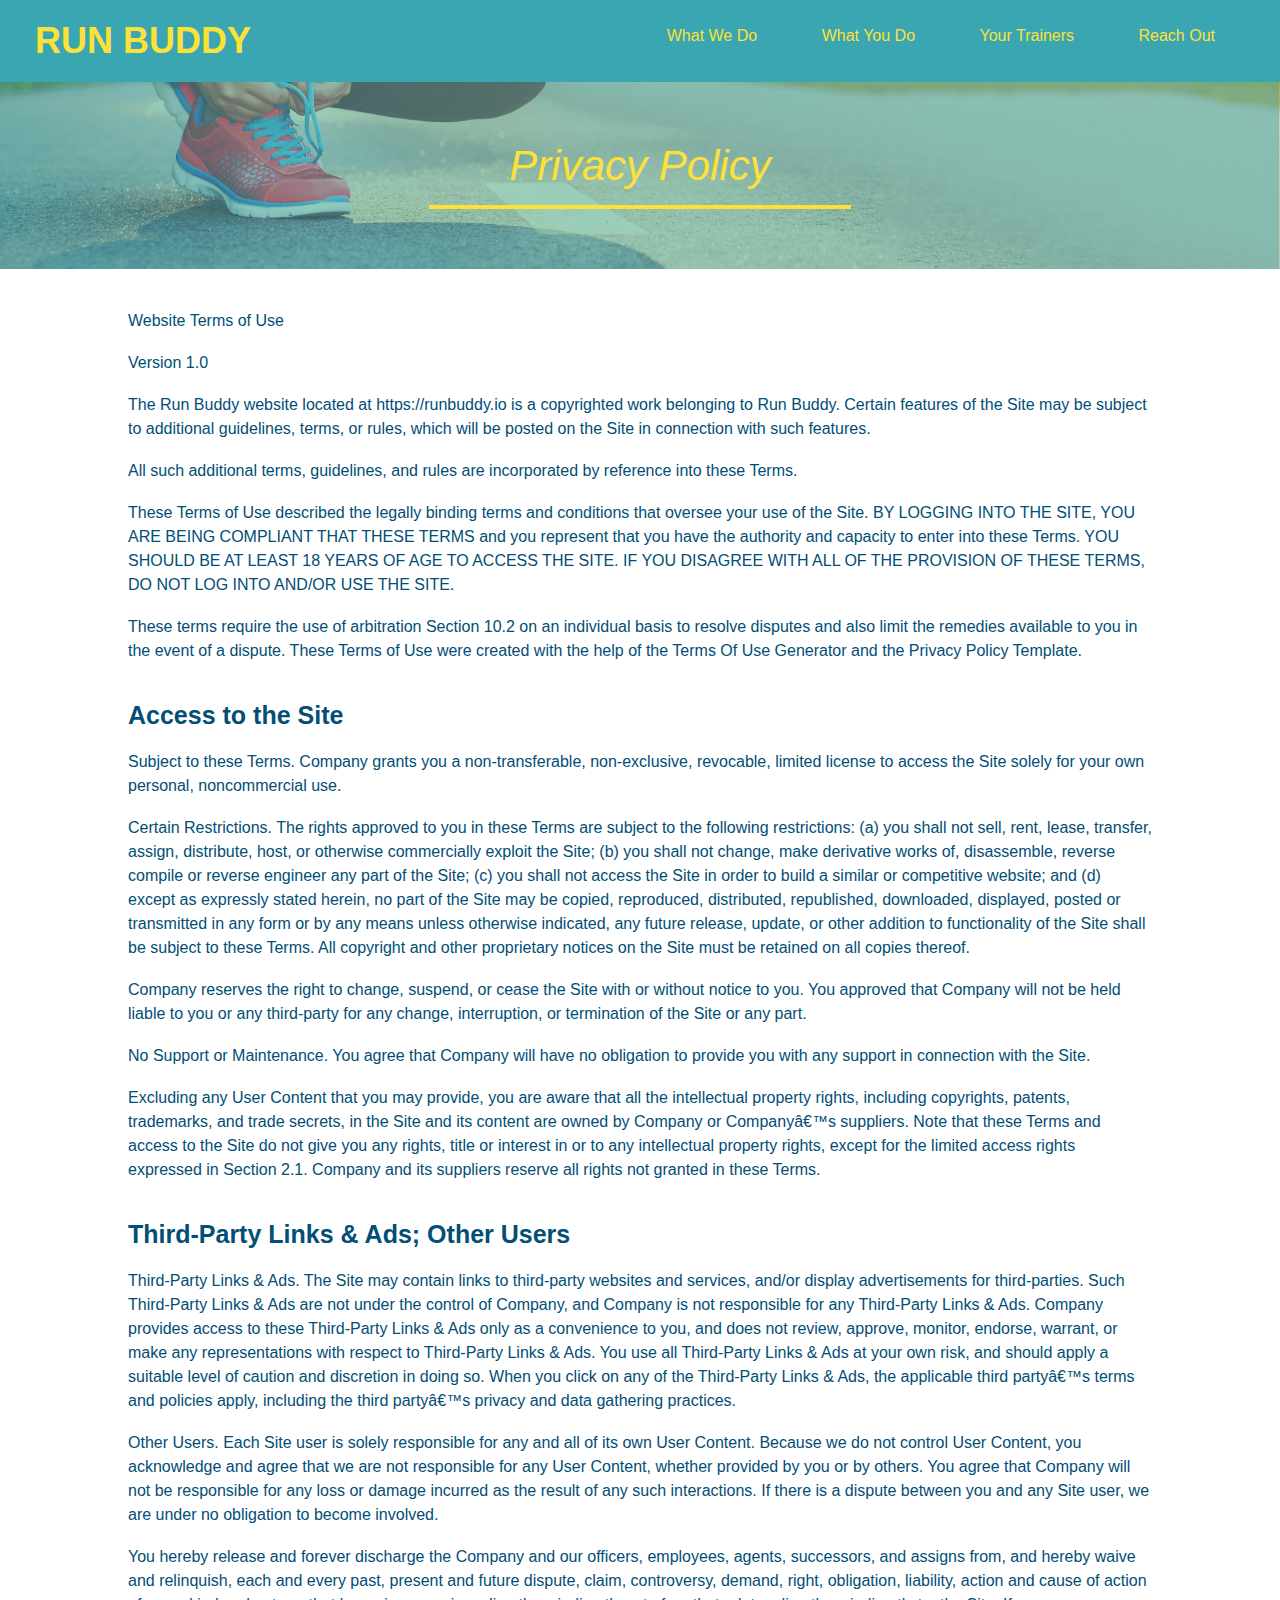
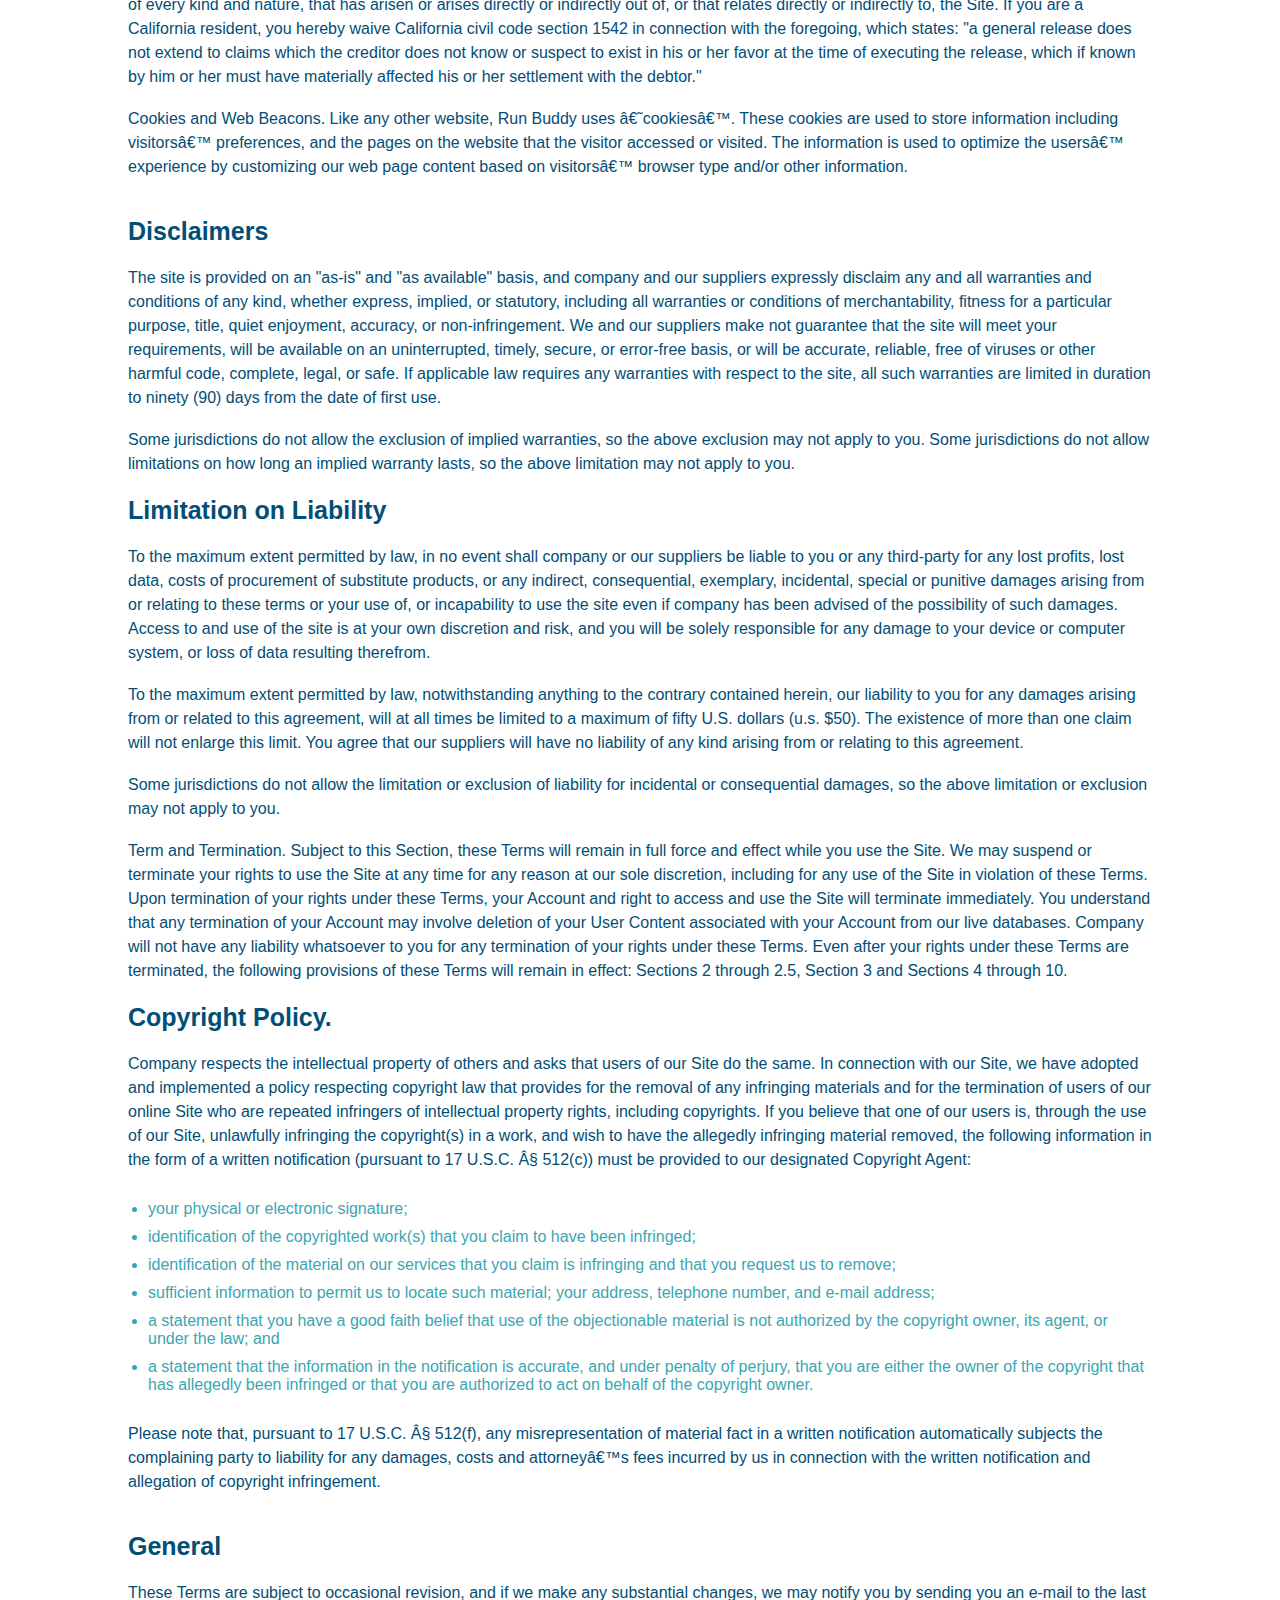
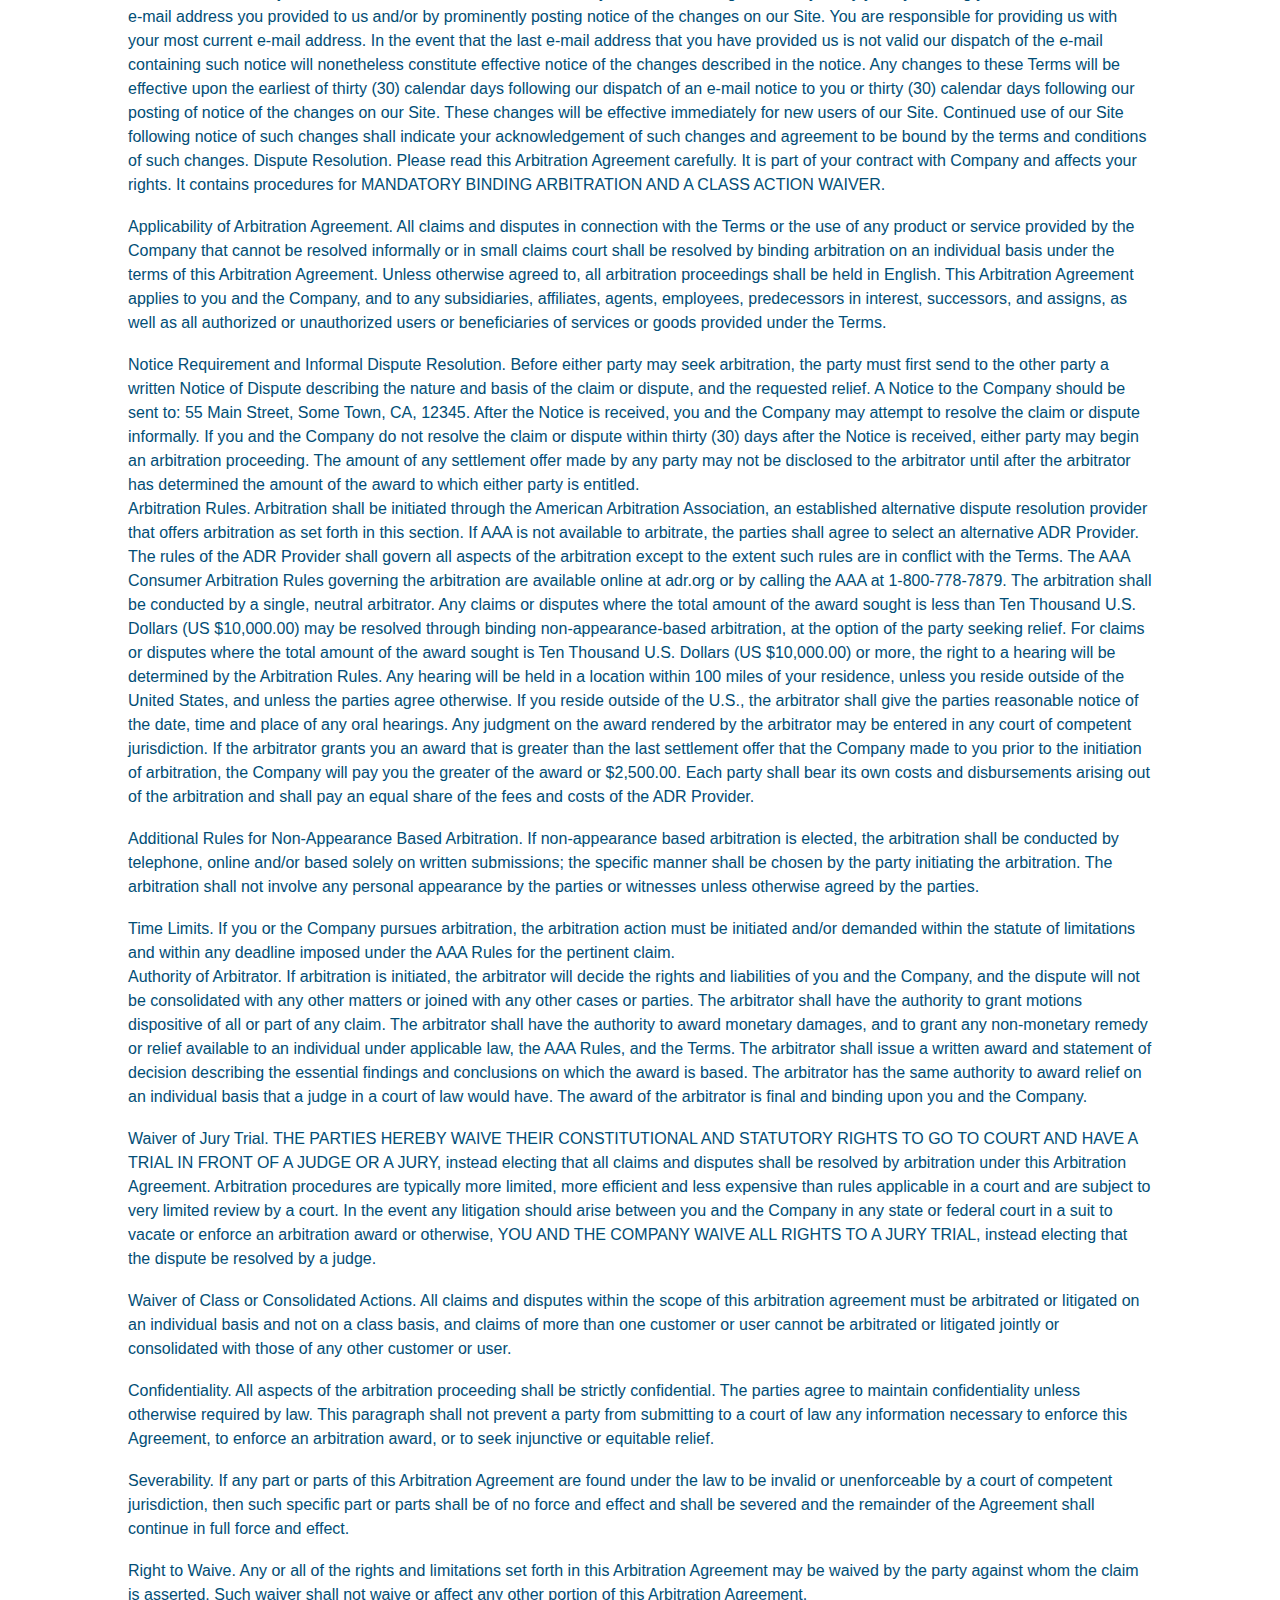
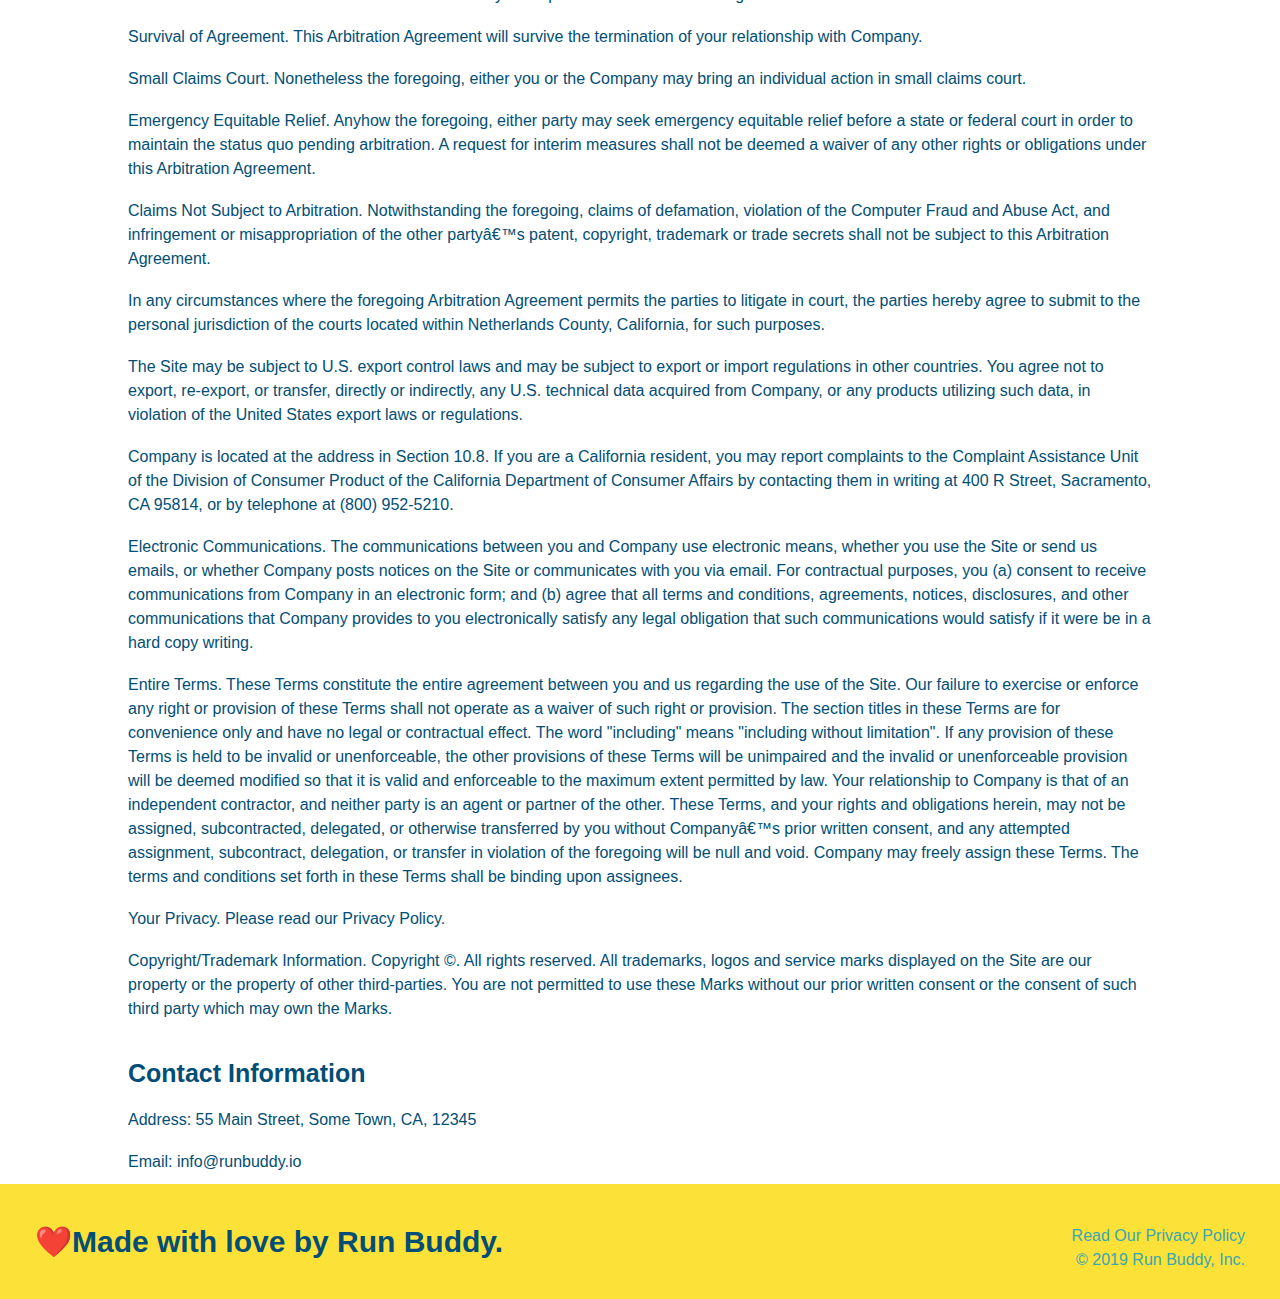
==== privacy-policy.html @ 7da63658 "privacy policy" ====
<!DOCTYPE html>
<html lang="en">
  <head>
    <meta charset="UTF-8" />
    <title>Privacy Policy - Run Buddy</title>
    <link rel="stylesheet" href="./assets/css/style.css">
    <link rel="stylesheet" href="./assets/css/secondary-styles.css">
  </head>
  <body>
    <header>
        <h1>
           <a href="/">RUN BUDDY</a>
        </h1>
        <nav>
            <ul>
                <li>
                    <a href="./index.html#what-we-do">What We Do</a>
                </li>
                <li>
                    <a href="./index.html#what-you-do">What You Do</a>
                </li>
                <li>
                    <a href="./index.html#your-trainers">Your Trainers</a>
                </li>
                <li>
                    <a href="./index.html#reach-out">Reach Out</a>
                </li>

            </ul>

        </nav>
    </header>

    <section class="hero">
        <h2 class="page-title">Privacy Policy</h2>
    </section>

    <article class="secondary-content">
        <p>
        Website Terms of Use
      </p>
    </br>
      <p>
        Version 1.0
      </p>
    </br>
      <p>
        The Run Buddy website located at https://runbuddy.io is a copyrighted work belonging to Run Buddy. Certain
        features of the Site may be subject to additional guidelines, terms, or rules, which will be posted on the Site
        in connection with such features.
      </p>
      </br>
      <p>
        All such additional terms, guidelines, and rules are incorporated by reference into these Terms.
      </p>
    </br>
      <p>
        These Terms of Use described the legally binding terms and conditions that oversee your use of the Site. BY
        LOGGING INTO THE SITE, YOU ARE BEING COMPLIANT THAT THESE TERMS and you represent that you have the authority
        and capacity to enter into these Terms. YOU SHOULD BE AT LEAST 18 YEARS OF AGE TO ACCESS THE SITE. IF YOU
        DISAGREE WITH ALL OF THE PROVISION OF THESE TERMS, DO NOT LOG INTO AND/OR USE THE SITE.
      </p>
    </br>
      <p>
        These terms require the use of arbitration Section 10.2 on an individual basis to resolve disputes and also
        limit the remedies available to you in the event of a dispute. These Terms of Use were created with the help of
        the Terms Of Use Generator and the Privacy Policy Template.
      </p>
    </br>
      <h3>
        Access to the Site
      </h3>

      <p>
        Subject to these Terms. Company grants you a non-transferable, non-exclusive, revocable, limited license to
        access the Site solely for your own personal, noncommercial use.
      </p>
    </br>
      <p>
        Certain Restrictions. The rights approved to you in these Terms are subject to the following restrictions: (a)
        you shall not sell, rent, lease, transfer, assign, distribute, host, or otherwise commercially exploit the Site;
        (b) you shall not change, make derivative works of, disassemble, reverse compile or reverse engineer any part of
        the Site; (c) you shall not access the Site in order to build a similar or competitive website; and (d) except
        as expressly stated herein, no part of the Site may be copied, reproduced, distributed, republished, downloaded,
        displayed, posted or transmitted in any form or by any means unless otherwise indicated, any future release,
        update, or other addition to functionality of the Site shall be subject to these Terms. All copyright and other
        proprietary notices on the Site must be retained on all copies thereof.
      </p>
    </br>
      <p>
        Company reserves the right to change, suspend, or cease the Site with or without notice to you. You approved
        that Company will not be held liable to you or any third-party for any change, interruption, or termination of
        the Site or any part.
      </p>
    </br>
      <p>
        No Support or Maintenance. You agree that Company will have no obligation to provide you with any support in
        connection with the Site.
      </p>
    </br>
      <p>
        Excluding any User Content that you may provide, you are aware that all the intellectual property rights,
        including copyrights, patents, trademarks, and trade secrets, in the Site and its content are owned by Company
        or Companyâ€™s suppliers. Note that these Terms and access to the Site do not give you any rights, title or
        interest in or to any intellectual property rights, except for the limited access rights expressed in Section
        2.1. Company and its suppliers reserve all rights not granted in these Terms.
      </p>
    </br>
      <h3>
        Third-Party Links & Ads; Other Users
      </h3>

      <p>
        Third-Party Links & Ads. The Site may contain links to third-party websites and services, and/or display
        advertisements for third-parties. Such Third-Party Links & Ads are not under the control of Company, and Company
        is not responsible for any Third-Party Links & Ads. Company provides access to these Third-Party Links & Ads
        only as a convenience to you, and does not review, approve, monitor, endorse, warrant, or make any
        representations with respect to Third-Party Links & Ads. You use all Third-Party Links & Ads at your own risk,
        and should apply a suitable level of caution and discretion in doing so. When you click on any of the
        Third-Party Links & Ads, the applicable third partyâ€™s terms and policies apply, including the third partyâ€™s
        privacy and data gathering practices.
      </p>
    </br>
      <p>
        Other Users. Each Site user is solely responsible for any and all of its own User Content. Because we do not
        control User Content, you acknowledge and agree that we are not responsible for any User Content, whether
        provided by you or by others. You agree that Company will not be responsible for any loss or damage incurred as
        the result of any such interactions. If there is a dispute between you and any Site user, we are under no
        obligation to become involved.
      </p>
    </br>
      <p>
        You hereby release and forever discharge the Company and our officers, employees, agents, successors, and
        assigns from, and hereby waive and relinquish, each and every past, present and future dispute, claim,
        controversy, demand, right, obligation, liability, action and cause of action of every kind and nature, that has
        arisen or arises directly or indirectly out of, or that relates directly or indirectly to, the Site. If you are
        a California resident, you hereby waive California civil code section 1542 in connection with the foregoing,
        which states: "a general release does not extend to claims which the creditor does not know or suspect to exist
        in his or her favor at the time of executing the release, which if known by him or her must have materially
        affected his or her settlement with the debtor."
      </p>
    </br>
      <p>
        Cookies and Web Beacons. Like any other website, Run Buddy uses â€˜cookiesâ€™. These cookies are used to store
        information including visitorsâ€™ preferences, and the pages on the website that the visitor accessed or visited.
        The information is used to optimize the usersâ€™ experience by customizing our web page content based on visitorsâ€™
        browser type and/or other information.
      </p>
    </br>
      <h3>
        Disclaimers
      </h3>

      <p>
        The site is provided on an "as-is" and "as available" basis, and company and our suppliers expressly disclaim
        any and all warranties and conditions of any kind, whether express, implied, or statutory, including all
        warranties or conditions of merchantability, fitness for a particular purpose, title, quiet enjoyment, accuracy,
        or non-infringement. We and our suppliers make not guarantee that the site will meet your requirements, will be
        available on an uninterrupted, timely, secure, or error-free basis, or will be accurate, reliable, free of
        viruses or other harmful code, complete, legal, or safe. If applicable law requires any warranties with respect
        to the site, all such warranties are limited in duration to ninety (90) days from the date of first use.
      </p>
    </br>
      <p>
        Some jurisdictions do not allow the exclusion of implied warranties, so the above exclusion may not apply to
        you. Some jurisdictions do not allow limitations on how long an implied warranty lasts, so the above limitation
        may not apply to you.
      </p>

      <h3>
        Limitation on Liability
      </h3>

      <p>
        To the maximum extent permitted by law, in no event shall company or our suppliers be liable to you or any
        third-party for any lost profits, lost data, costs of procurement of substitute products, or any indirect,
        consequential, exemplary, incidental, special or punitive damages arising from or relating to these terms or
        your use of, or incapability to use the site even if company has been advised of the possibility of such
        damages. Access to and use of the site is at your own discretion and risk, and you will be solely responsible
        for any damage to your device or computer system, or loss of data resulting therefrom.
      </p>
    </br>
      <p>
        To the maximum extent permitted by law, notwithstanding anything to the contrary contained herein, our liability
        to you for any damages arising from or related to this agreement, will at all times be limited to a maximum of
        fifty U.S. dollars (u.s. $50). The existence of more than one claim will not enlarge this limit. You agree that
        our suppliers will have no liability of any kind arising from or relating to this agreement.
      </p>
    </br>
      <p>
        Some jurisdictions do not allow the limitation or exclusion of liability for incidental or consequential
        damages, so the above limitation or exclusion may not apply to you.
      </p>
    </br>
      <p>
        Term and Termination. Subject to this Section, these Terms will remain in full force and effect while you use
        the Site. We may suspend or terminate your rights to use the Site at any time for any reason at our sole
        discretion, including for any use of the Site in violation of these Terms. Upon termination of your rights under
        these Terms, your Account and right to access and use the Site will terminate immediately. You understand that
        any termination of your Account may involve deletion of your User Content associated with your Account from our
        live databases. Company will not have any liability whatsoever to you for any termination of your rights under
        these Terms. Even after your rights under these Terms are terminated, the following provisions of these Terms
        will remain in effect: Sections 2 through 2.5, Section 3 and Sections 4 through 10.
      </p>

      <h3>
        Copyright Policy.
      </h3>

      <p>
        Company respects the intellectual property of others and asks that users of our Site do the same. In connection
        with our Site, we have adopted and implemented a policy respecting copyright law that provides for the removal
        of any infringing materials and for the termination of users of our online Site who are repeated infringers of
        intellectual property rights, including copyrights. If you believe that one of our users is, through the use of
        our Site, unlawfully infringing the copyright(s) in a work, and wish to have the allegedly infringing material
        removed, the following information in the form of a written notification (pursuant to 17 U.S.C. Â§ 512(c)) must
        be provided to our designated Copyright Agent:
      </p>
    </br>
      <ul>
        <li>
          your physical or electronic signature;
        </li>
        <li>
          identification of the copyrighted work(s) that you claim to have been infringed;
        </li>
        <li>
          identification of the material on our services that you claim is infringing and that you request us to remove;
        </li>
        <li>
          sufficient information to permit us to locate such material; your address, telephone number, and e-mail
          address;
        </li>
        <li>
          a statement that you have a good faith belief that use of the objectionable material is not authorized by the
          copyright owner, its agent, or under the law; and
        </li>
        <li>
          a statement that the information in the notification is accurate, and under penalty of perjury, that you are
          either the owner of the copyright that has allegedly been infringed or that you are authorized to act on
          behalf of the copyright owner.
        </li>
      </ul>
    </br>
      <p>
        Please note that, pursuant to 17 U.S.C. Â§ 512(f), any misrepresentation of material fact in a written
        notification automatically subjects the complaining party to liability for any damages, costs and attorneyâ€™s
        fees incurred by us in connection with the written notification and allegation of copyright infringement.
      </p>
    </br>
      <h3>
        General
      </h3>

      <p>
        These Terms are subject to occasional revision, and if we make any substantial changes, we may notify you by
        sending you an e-mail to the last e-mail address you provided to us and/or by prominently posting notice of the
        changes on our Site. You are responsible for providing us with your most current e-mail address. In the event
        that the last e-mail address that you have provided us is not valid our dispatch of the e-mail containing such
        notice will nonetheless constitute effective notice of the changes described in the notice. Any changes to these
        Terms will be effective upon the earliest of thirty (30) calendar days following our dispatch of an e-mail
        notice to you or thirty (30) calendar days following our posting of notice of the changes on our Site. These
        changes will be effective immediately for new users of our Site. Continued use of our Site following notice of
        such changes shall indicate your acknowledgement of such changes and agreement to be bound by the terms and
        conditions of such changes. Dispute Resolution. Please read this Arbitration Agreement carefully. It is part of
        your contract with Company and affects your rights. It contains procedures for MANDATORY BINDING ARBITRATION AND
        A CLASS ACTION WAIVER.
      </p>
    </br>
      <p>
        Applicability of Arbitration Agreement. All claims and disputes in connection with the Terms or the use of any
        product or service provided by the Company that cannot be resolved informally or in small claims court shall be
        resolved by binding arbitration on an individual basis under the terms of this Arbitration Agreement. Unless
        otherwise agreed to, all arbitration proceedings shall be held in English. This Arbitration Agreement applies to
        you and the Company, and to any subsidiaries, affiliates, agents, employees, predecessors in interest,
        successors, and assigns, as well as all authorized or unauthorized users or beneficiaries of services or goods
        provided under the Terms.
      </p>
    </br>
      <p>
        Notice Requirement and Informal Dispute Resolution. Before either party may seek arbitration, the party must
        first send to the other party a written Notice of Dispute describing the nature and basis of the claim or
        dispute, and the requested relief. A Notice to the Company should be sent to: 55 Main Street, Some Town, CA,
        12345. After the Notice is received, you and the Company may attempt to resolve the claim or dispute informally.
        If you and the Company do not resolve the claim or dispute within thirty (30) days after the Notice is received,
        either party may begin an arbitration proceeding. The amount of any settlement offer made by any party may not
        be disclosed to the arbitrator until after the arbitrator has determined the amount of the award to which either
        party is entitled.
      </p>

      <p>
        Arbitration Rules. Arbitration shall be initiated through the American Arbitration Association, an established
        alternative dispute resolution provider that offers arbitration as set forth in this section. If AAA is not
        available to arbitrate, the parties shall agree to select an alternative ADR Provider. The rules of the ADR
        Provider shall govern all aspects of the arbitration except to the extent such rules are in conflict with the
        Terms. The AAA Consumer Arbitration Rules governing the arbitration are available online at adr.org or by
        calling the AAA at 1-800-778-7879. The arbitration shall be conducted by a single, neutral arbitrator. Any
        claims or disputes where the total amount of the award sought is less than Ten Thousand U.S. Dollars (US
        $10,000.00) may be resolved through binding non-appearance-based arbitration, at the option of the party seeking
        relief. For claims or disputes where the total amount of the award sought is Ten Thousand U.S. Dollars (US
        $10,000.00) or more, the right to a hearing will be determined by the Arbitration Rules. Any hearing will be
        held in a location within 100 miles of your residence, unless you reside outside of the United States, and
        unless the parties agree otherwise. If you reside outside of the U.S., the arbitrator shall give the parties
        reasonable notice of the date, time and place of any oral hearings. Any judgment on the award rendered by the
        arbitrator may be entered in any court of competent jurisdiction. If the arbitrator grants you an award that is
        greater than the last settlement offer that the Company made to you prior to the initiation of arbitration, the
        Company will pay you the greater of the award or $2,500.00. Each party shall bear its own costs and
        disbursements arising out of the arbitration and shall pay an equal share of the fees and costs of the ADR
        Provider.
      </p>
    </br>
      <p>
        Additional Rules for Non-Appearance Based Arbitration. If non-appearance based arbitration is elected, the
        arbitration shall be conducted by telephone, online and/or based solely on written submissions; the specific
        manner shall be chosen by the party initiating the arbitration. The arbitration shall not involve any personal
        appearance by the parties or witnesses unless otherwise agreed by the parties.
      </p>
    </br>
      <p>
        Time Limits. If you or the Company pursues arbitration, the arbitration action must be initiated and/or demanded
        within the statute of limitations and within any deadline imposed under the AAA Rules for the pertinent claim.
      </p>

      <p>
        Authority of Arbitrator. If arbitration is initiated, the arbitrator will decide the rights and liabilities of
        you and the Company, and the dispute will not be consolidated with any other matters or joined with any other
        cases or parties. The arbitrator shall have the authority to grant motions dispositive of all or part of any
        claim. The arbitrator shall have the authority to award monetary damages, and to grant any non-monetary remedy
        or relief available to an individual under applicable law, the AAA Rules, and the Terms. The arbitrator shall
        issue a written award and statement of decision describing the essential findings and conclusions on which the
        award is based. The arbitrator has the same authority to award relief on an individual basis that a judge in a
        court of law would have. The award of the arbitrator is final and binding upon you and the Company.
      </p>
    </br>
      <p>
        Waiver of Jury Trial. THE PARTIES HEREBY WAIVE THEIR CONSTITUTIONAL AND STATUTORY RIGHTS TO GO TO COURT AND HAVE
        A TRIAL IN FRONT OF A JUDGE OR A JURY, instead electing that all claims and disputes shall be resolved by
        arbitration under this Arbitration Agreement. Arbitration procedures are typically more limited, more efficient
        and less expensive than rules applicable in a court and are subject to very limited review by a court. In the
        event any litigation should arise between you and the Company in any state or federal court in a suit to vacate
        or enforce an arbitration award or otherwise, YOU AND THE COMPANY WAIVE ALL RIGHTS TO A JURY TRIAL, instead
        electing that the dispute be resolved by a judge.
      </p>
    </br>
      <p>
        Waiver of Class or Consolidated Actions. All claims and disputes within the scope of this arbitration agreement
        must be arbitrated or litigated on an individual basis and not on a class basis, and claims of more than one
        customer or user cannot be arbitrated or litigated jointly or consolidated with those of any other customer or
        user.
      </p>
    </br>
      <p>
        Confidentiality. All aspects of the arbitration proceeding shall be strictly confidential. The parties agree to
        maintain confidentiality unless otherwise required by law. This paragraph shall not prevent a party from
        submitting to a court of law any information necessary to enforce this Agreement, to enforce an arbitration
        award, or to seek injunctive or equitable relief.
      </p>
    </br>
      <p>
        Severability. If any part or parts of this Arbitration Agreement are found under the law to be invalid or
        unenforceable by a court of competent jurisdiction, then such specific part or parts shall be of no force and
        effect and shall be severed and the remainder of the Agreement shall continue in full force and effect.
      </p>
    </br>
      <p>
        Right to Waive. Any or all of the rights and limitations set forth in this Arbitration Agreement may be waived
        by the party against whom the claim is asserted. Such waiver shall not waive or affect any other portion of this
        Arbitration Agreement.
      </p>
    </br>
      <p>
        Survival of Agreement. This Arbitration Agreement will survive the termination of your relationship with
        Company.
      </p>
    </br>
      <p>
        Small Claims Court. Nonetheless the foregoing, either you or the Company may bring an individual action in small
        claims court.
      </p> </br>

      <p>
        Emergency Equitable Relief. Anyhow the foregoing, either party may seek emergency equitable relief before a
        state or federal court in order to maintain the status quo pending arbitration. A request for interim measures
        shall not be deemed a waiver of any other rights or obligations under this Arbitration Agreement.
      </p>
    </br>
      <p>
        Claims Not Subject to Arbitration. Notwithstanding the foregoing, claims of defamation, violation of the
        Computer Fraud and Abuse Act, and infringement or misappropriation of the other partyâ€™s patent, copyright,
        trademark or trade secrets shall not be subject to this Arbitration Agreement.
      </p>
    </br>
      <p>
        In any circumstances where the foregoing Arbitration Agreement permits the parties to litigate in court, the
        parties hereby agree to submit to the personal jurisdiction of the courts located within Netherlands County,
        California, for such purposes.
      </p>
    </br>
      <p>
        The Site may be subject to U.S. export control laws and may be subject to export or import regulations in other
        countries. You agree not to export, re-export, or transfer, directly or indirectly, any U.S. technical data
        acquired from Company, or any products utilizing such data, in violation of the United States export laws or
        regulations.
      </p>
    </br>
      <p>
        Company is located at the address in Section 10.8. If you are a California resident, you may report complaints
        to the Complaint Assistance Unit of the Division of Consumer Product of the California Department of Consumer
        Affairs by contacting them in writing at 400 R Street, Sacramento, CA 95814, or by telephone at (800) 952-5210.
      </p>
    </br>
      <p>
        Electronic Communications. The communications between you and Company use electronic means, whether you use the
        Site or send us emails, or whether Company posts notices on the Site or communicates with you via email. For
        contractual purposes, you (a) consent to receive communications from Company in an electronic form; and (b)
        agree that all terms and conditions, agreements, notices, disclosures, and other communications that Company
        provides to you electronically satisfy any legal obligation that such communications would satisfy if it were be
        in a hard copy writing.
      </p>
    </br>
      <p>
        Entire Terms. These Terms constitute the entire agreement between you and us regarding the use of the Site. Our
        failure to exercise or enforce any right or provision of these Terms shall not operate as a waiver of such right
        or provision. The section titles in these Terms are for convenience only and have no legal or contractual
        effect. The word "including" means "including without limitation". If any provision of these Terms is held to be
        invalid or unenforceable, the other provisions of these Terms will be unimpaired and the invalid or
        unenforceable provision will be deemed modified so that it is valid and enforceable to the maximum extent
        permitted by law. Your relationship to Company is that of an independent contractor, and neither party is an
        agent or partner of the other. These Terms, and your rights and obligations herein, may not be assigned,
        subcontracted, delegated, or otherwise transferred by you without Companyâ€™s prior written consent, and any
        attempted assignment, subcontract, delegation, or transfer in violation of the foregoing will be null and void.
        Company may freely assign these Terms. The terms and conditions set forth in these Terms shall be binding upon
        assignees.
      </p>
    </br>
      <p>
        Your Privacy. Please read our Privacy Policy.
      </p>
    </br>
      <p>
        Copyright/Trademark Information. Copyright ©. All rights reserved. All trademarks, logos and service marks
        displayed on the Site are our property or the property of other third-parties. You are not permitted to use
        these Marks without our prior written consent or the consent of such third party which may own the Marks.
      </p>
    </br>
      <h3>
        Contact Information
      </h3>

      <p>
        Address: 55 Main Street, Some Town, CA, 12345
      </p>
    </br>
      <p>
        Email: info@runbuddy.io
      </p>
    </article>

    <footer>
        <h2>❤️Made with love by Run Buddy.</h2>
        <div>
            <p>Read Our Privacy Policy<p>
            &copy; 2019 Run Buddy, Inc.
        </div>
    </footer>

  </body>
</html>
---- assets/css/style.css ----
* {
    margin: 0;
    padding: 0;
    box-sizing: border-box;
}

body {
    color: #39a6b2;
    font-family: Helvetica, Arial, sans-serif;
}

header{
    padding: 20px 35px;
    background-color: #39a6b2;
}

h3{
    font-size: 24px;
    margin: 0
}
header h1{
    font-weight: bold;
    font-size: 36px;
    color: #fc3138;
    margin: 0;
    display: inline;
}

header a {
    text-decoration: none;
    color: #fce138;
}

header nav {
    float: right;
    margin: 7px 0;
}

header nav ul li {
    display: inline;
}

header nav ul li a {
    margin: 0 30px;
    font-weight: lighter;
    font-size: 22;
}

footer {
    background: #fce138;
    width: 100%;
    padding: 40px 35px;
}

footer h2{
    display: inline;
    color: #024e76;
    font-size: 30px;
    margin: 0;
}

footer div{
    float: right;
    line-height: 1.5;
    text-align: right;
}

footer a{
    color: #024e76;
}

section {
    padding: 60px;
}

.hero{
    background: url("../images/hero-bg.jpeg");
    height: 600px;
    background-size: cover;
    background-position: center;
    position: relative;
}

.hero-form{
    color: #024376;
    background-color: #fce138;
    padding: 20px;
    width: 500px;
    border: solid 3px #024e76;
    position: absolute;
    bottom: 120px;
    right: 140px;
}

.hero-form p {
    margin: 5px 0 15px 0;
}

.hero-form label{
    margin: 0 5px;
}

.form-input {
    border: 1px solid #024e76;
    display: block;
    padding: 7px 15px;
    font-size: 16px;
    color: #024e76;
    width: 100%;
    margin-bottom: 15px;
}

.hero-form button{
    color: #fce138;
    background-color: #024e76;
    font-size: 16px;
    border: none;
    padding: 10px 20px;
}

.intro {
    text-align: center;
}

.intro p {
    line-height: 1.7;
    color: #39a6b2;
    width: 80%;
    font-size: 20px;
    display:inline-block;
}

.steps{
    text-align: center;
    background:#fce138;
}

.section-title{
    font-size: 55px;
    color: #024e76;
    margin-bottom: 35px;
    padding: 0 100px 20px 100px;
    display: inline-block;
    border-bottom: 3px solid;
}

.primary-border {
    border-color: #fce138;
}

.secondary-border {
    border-color: #39a6b2;
}

.steps div {
    margin-bottom: 80px;
}

.steps img{
    width: 15%;
    margin: 10px 0;
}

.steps h3{
    color: #024e76;
    font-size: 40px;
    margin-top: 10px;
}

.steps p{
    color: #39a6b2;
    font-size: 23px;
}

.trainers{
    text-align: center;
}

.trainer{
    width: 900px;
    margin: 0 auto 30px auto;
    background: #024e76;
    color: #fce138;
    overflow: auto;
}

.trainer img{
    width: 35%;
    float:left;
}

.trainer-bio{
    padding: 35px;
    float: left;
    width: 65%;
}

.trainer-bio h3{
    font-size: 32px;
    margin-bottom: 8px;
}

.trainer-bio h4{
    font-weight: lighter;
    font-size: 26px;
    margin-bottom: 25px;
}

.trainer-bio p{
    font-size: 17px;
    line-height: 1.3;
}
.text-left{
    text-align: left;
}

.text-right{
    text-align: right;
}

.contact{
    background: #024e76;
    text-align: center;
}

.contact h2{
    color: #fce138;
}

.contact-info iframe{
    width: 400px;
    height: 400px;
}

.contact-info div{
    width: 410px;
    display: inline-block;
    vertical-align: top;
    text-align: left;
    margin: 30px 0 0 60px;
    color: white;
}

.contact-info h3{
    color:#fce138;
    font-size: 32px;
}

.contact-info a{
    color:#fce138;
}

.contact-infop, .contact-info address{
    font-style: normal;
    margin: 20px 0;
    line-height: 1.5;
    font-size: 20px;
}
---- assets/css/secondary-styles.css ----
.hero{
    background-position: bottom;
    height:auto;
    text-align: center;
    margin-bottom: 40px;
}

.page-title{
    color: #fce138;
    display: inline-block;
    border-bottom: 4px solid #fce138;
    padding: 0 80px 15px 80px;
    font-weight: normal;
    font-size: 42px;
    font-style: italic;
}

.secondary-content{
    width: 80%;
    margin: auto;
    color: #024e76;
    padding-bottom: 10px;
}

.secondary-content h3{
    font-size: 25px;
    margin:20px 0 20px 0;
}

.secondary-content p{
    font-size: 16px;
    line-height: 1.5;
    margin: auto;
}

.secondary-content li{
    color: #39a6b2;
    margin: 10px 0 10px 20px;
}
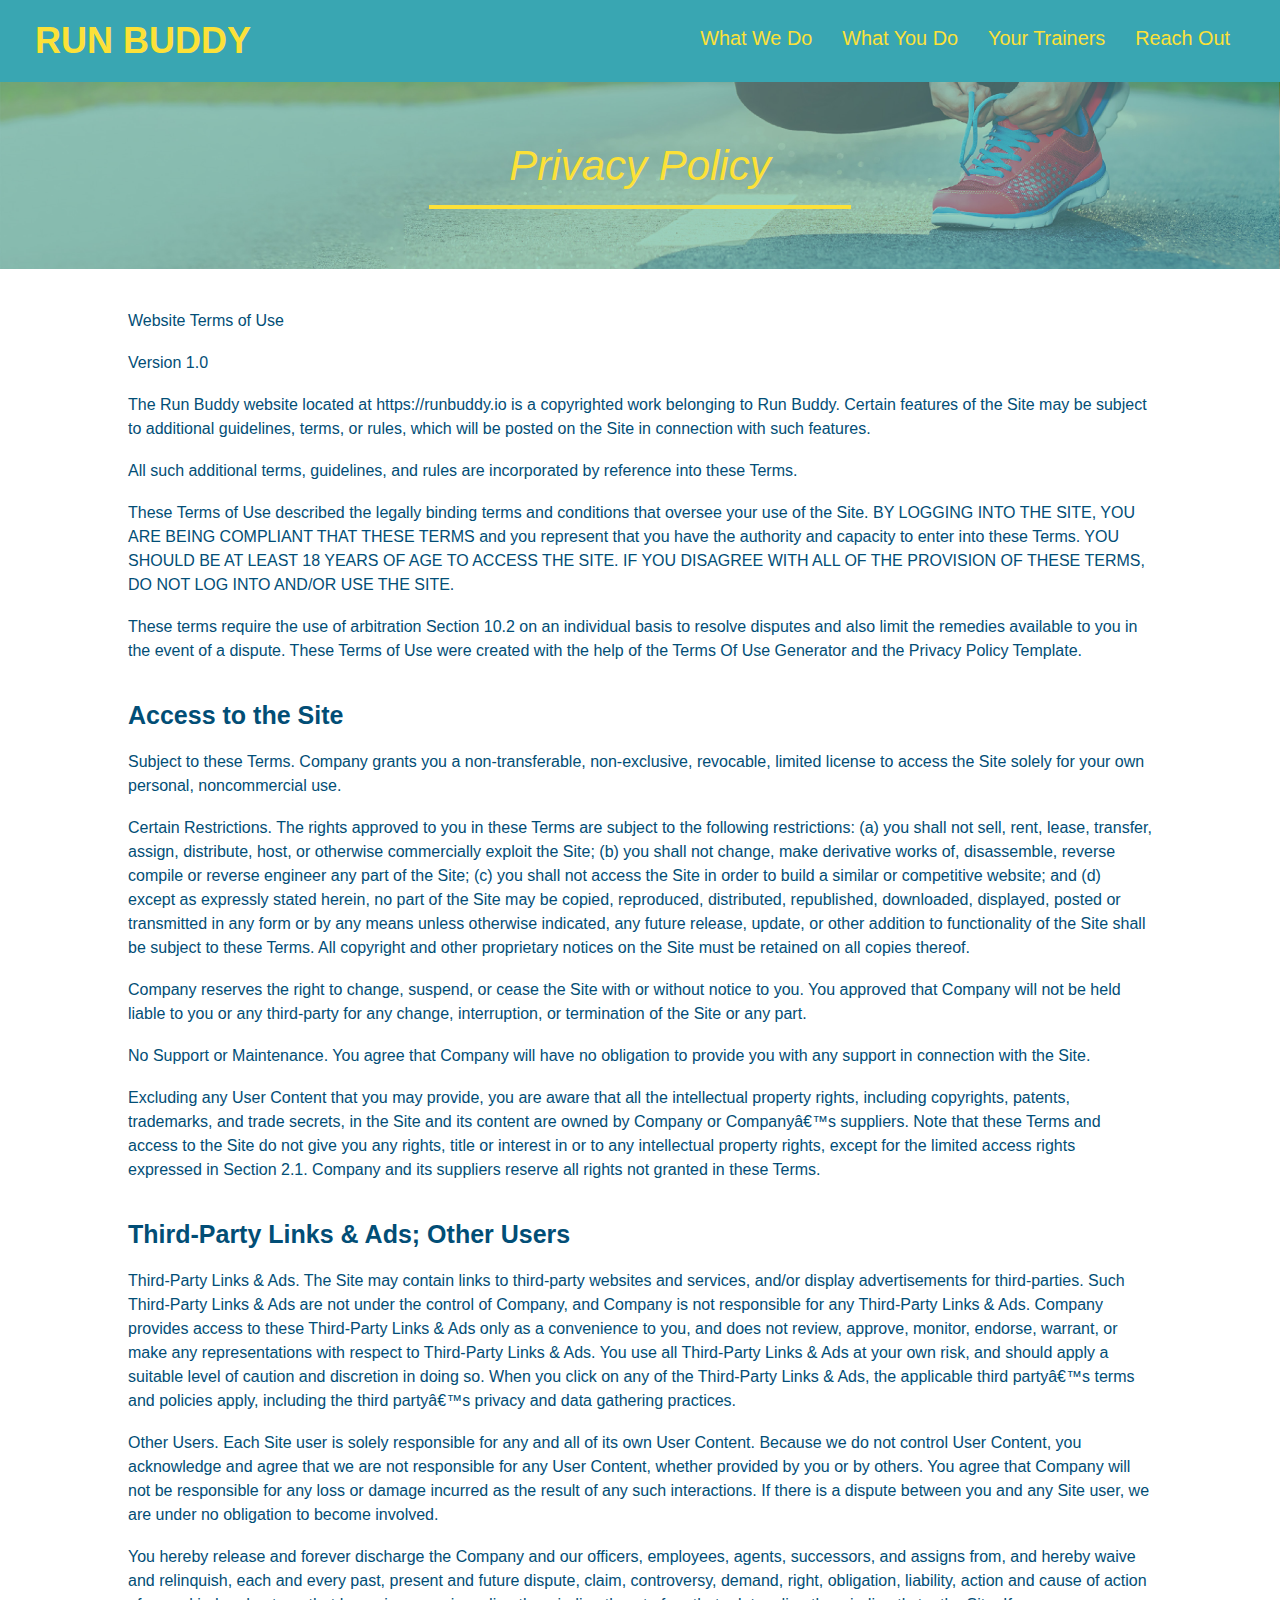
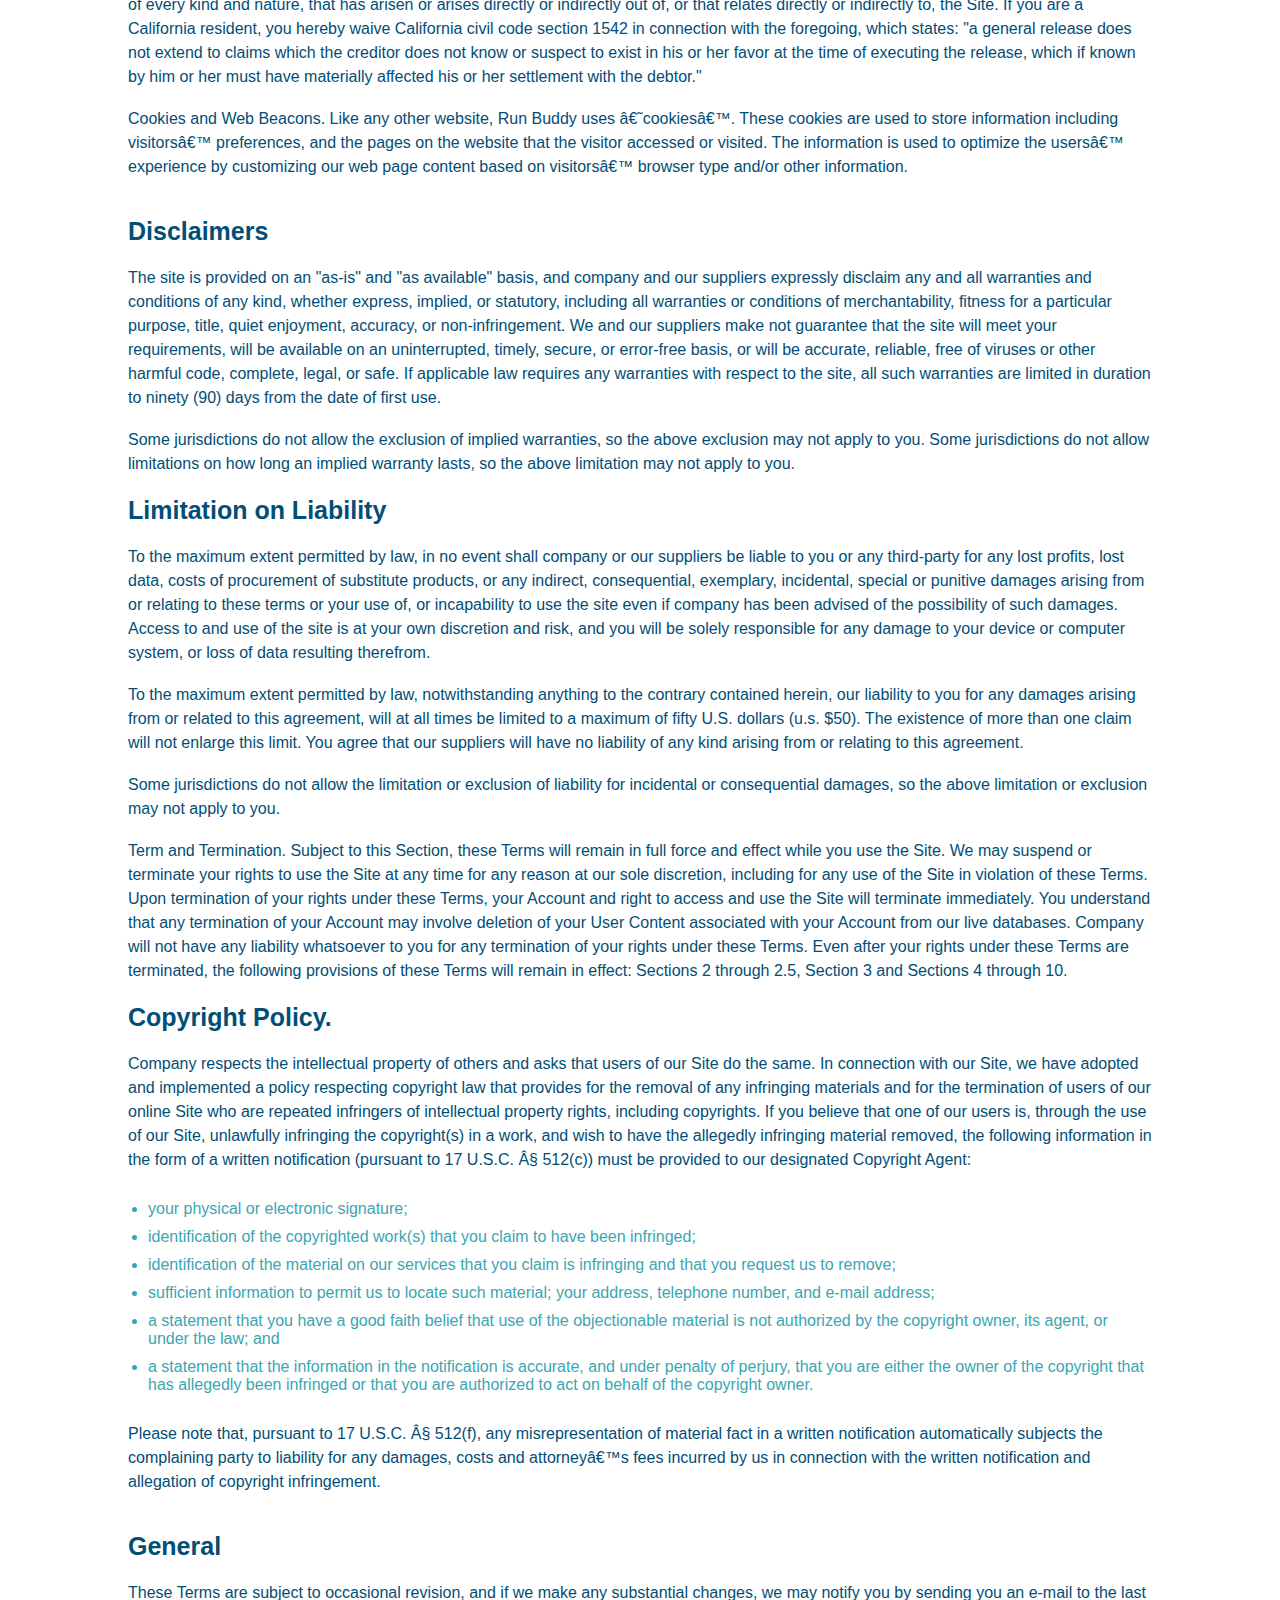
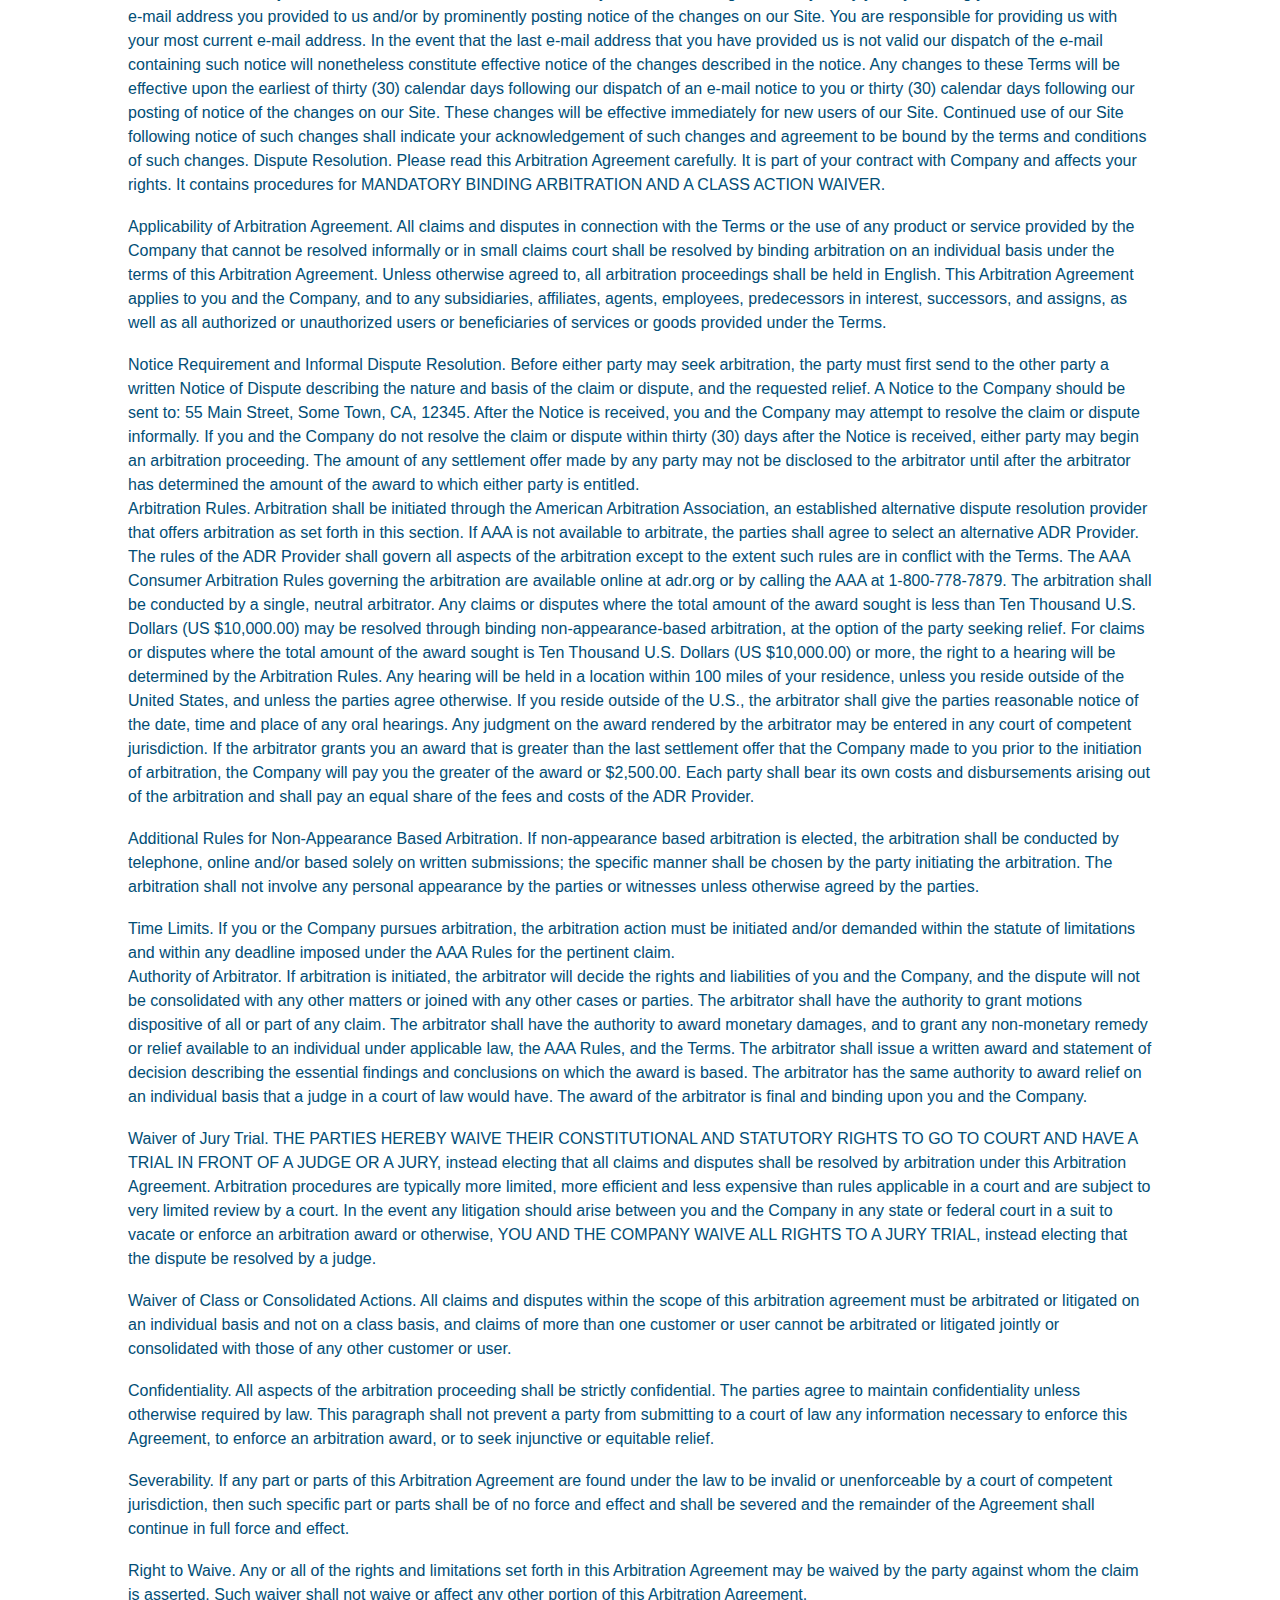
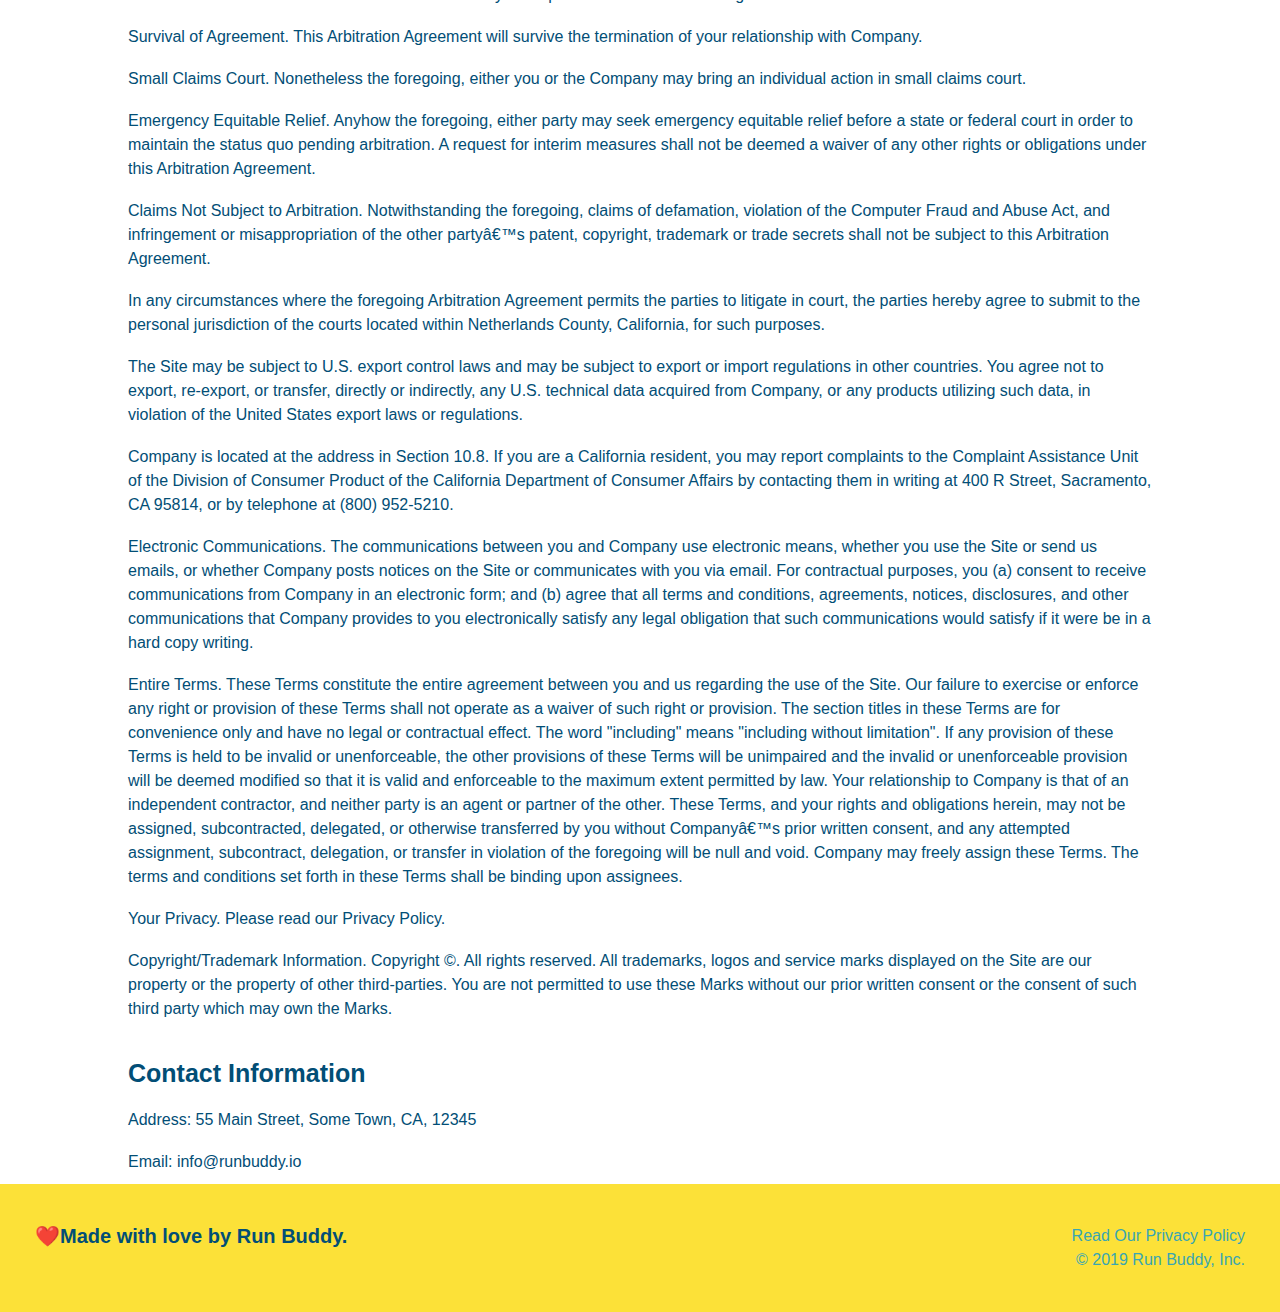
==== commit cf49c1e7: "added media queries" ====
--- a/privacy-policy.html
+++ b/privacy-policy.html
@@ -2,6 +2,7 @@
 <html lang="en">
   <head>
     <meta charset="UTF-8" />
+    <meta name="viewport" content="width=device-width, initial-scale=1.0" />
     <title>Privacy Policy - Run Buddy</title>
     <link rel="stylesheet" href="./assets/css/style.css">
     <link rel="stylesheet" href="./assets/css/secondary-styles.css">
--- a/assets/css/style.css
+++ b/assets/css/style.css
@@ -12,6 +12,9 @@
 header{
     padding: 20px 35px;
     background-color: #39a6b2;
+    display: flex;
+    justify-content: space-between;
+    flex-wrap: wrap;
 }
 
 h3{
@@ -23,7 +26,6 @@
     font-size: 36px;
     color: #fc3138;
     margin: 0;
-    display: inline;
 }
 
 header a {
@@ -32,35 +34,39 @@
 }
 
 header nav {
-    float: right;
     margin: 7px 0;
 }
 
-header nav ul li {
-    display: inline;
+header nav ul {
+    display: flex;
+    flex-wrap: wrap;
+    justify-content: space-between;
+    align-items: center;
+    list-style: none;
 }
 
 header nav ul li a {
-    margin: 0 30px;
+    padding: 10px 15px;
     font-weight: lighter;
-    font-size: 22;
+    font-size: 1.55vw;
 }
 
 footer {
     background: #fce138;
     width: 100%;
     padding: 40px 35px;
+    display: flex;
+    justify-content: space-between;
+    flex-wrap: flex;
 }
 
 footer h2{
-    display: inline;
-    color: #024e76;
-    font-size: 30px;
+    color: #024e76;
+    font-size: 20px;
     margin: 0;
 }
 
 footer div{
-    float: right;
     line-height: 1.5;
     text-align: right;
 }
@@ -75,25 +81,40 @@
 
 .hero{
     background: url("../images/hero-bg.jpeg");
-    height: 600px;
     background-size: cover;
     background-position: center;
-    position: relative;
+    display: flex;
+    justify-content: center;
+    flex-wrap: wrap;
+    align-items: flex-start;
 }
 
 .hero-form{
     color: #024376;
     background-color: #fce138;
     padding: 20px;
-    width: 500px;
     border: solid 3px #024e76;
-    position: absolute;
-    bottom: 120px;
-    right: 140px;
+    width: 40%;
+    margin: 3.5%;
+}
+
+.hero-cta{
+    width: 35%;
+    text-align: right;
+    margin: 3.5%;
+    color: #fff;
+    font-size: 18px;
+    line-height: 1.2;
+}
+
+.hero-cta h2 {
+    font-style: italic;
+    font-style: 55px;
+    color: #fce138;
 }
 
 .hero-form p {
-    margin: 5px 0 15px 0;
+    margin: 3.5%;
 }
 
 .hero-form label{
@@ -116,10 +137,6 @@
     font-size: 16px;
     border: none;
     padding: 10px 20px;
-}
-
-.intro {
-    text-align: center;
 }
 
 .intro p {
@@ -128,20 +145,21 @@
     width: 80%;
     font-size: 20px;
     display:inline-block;
+    text-align: center;
 }
 
 .steps{
+    background:#fce138;
+}
+
+.section-title{
+    font-size: 48px;
+    color: #024e76;
+    border-bottom: 3px solid;
+    padding-bottom: 20px;
     text-align: center;
-    background:#fce138;
-}
-
-.section-title{
-    font-size: 55px;
-    color: #024e76;
-    margin-bottom: 35px;
-    padding: 0 100px 20px 100px;
-    display: inline-block;
-    border-bottom: 3px solid;
+    margin: 0 auto 35px auto;
+    width: 50%;
 }
 
 .primary-border {
@@ -152,63 +170,90 @@
     border-color: #39a6b2;
 }
 
-.steps div {
-    margin-bottom: 80px;
-}
-
-.steps img{
-    width: 15%;
-    margin: 10px 0;
-}
-
-.steps h3{
+.step{
+    margin: 50px auto;
+    padding-bottom: 50px;
+    width: 80%;
+    border-bottom: 1px solid #39a6b2;
+    display: flex;
+    flex-wrap: wrap;
+    align-items: center;
+    justify-content: space-between;
+}
+.step h3{
     color: #024e76;
     font-size: 40px;
-    margin-top: 10px;
-}
-
-.steps p{
+    flex: 1 30%;
+}
+
+.step-info{
+    flex: 2 70%;
+    display: flex;
+    flex-wrap: wrap;
+    align-items: center;
+}
+
+.step-text {
+    flex: 12;
+}
+
+.step-text p{
     color: #39a6b2;
-    font-size: 23px;
+    font-size: 18px;
+}
+
+.step-text h4{
+    font-size: 26px;
+    line-height: 1.5;
+    color: #024e76;
+}
+
+.step-img {
+    flex: 1 12%;
+    margin-right: 20px;
+}
+
+.step-img img{
+    max-width: 100%;
 }
 
 .trainers{
-    text-align: center;
+    width: 100%;
+    margin: 0 auto;
+    display: flex;
+    flex-wrap: wrap;
+    justify-content: space-around;
 }
 
 .trainer{
-    width: 900px;
-    margin: 0 auto 30px auto;
+    margin: 20px;
     background: #024e76;
     color: #fce138;
-    overflow: auto;
+    flex: 1;
 }
 
 .trainer img{
-    width: 35%;
-    float:left;
+    width: 100%;
 }
 
 .trainer-bio{
-    padding: 35px;
-    float: left;
-    width: 65%;
+    padding: 25px;
+    line-height: 1.3;
 }
 
 .trainer-bio h3{
-    font-size: 32px;
-    margin-bottom: 8px;
+    font-size: 28px;
 }
 
 .trainer-bio h4{
     font-weight: lighter;
-    font-size: 26px;
-    margin-bottom: 25px;
+    font-size: 22px;
+    margin-bottom: 15px;
 }
 
 .trainer-bio p{
     font-size: 17px;
-    line-height: 1.3;
+
 }
 .text-left{
     text-align: left;
@@ -218,26 +263,33 @@
     text-align: right;
 }
 
+.flex-row{
+    display: flex;
+}
+
 .contact{
     background: #024e76;
-    text-align: center;
 }
 
 .contact h2{
     color: #fce138;
 }
 
+.contact-info {
+    display:flex;
+    justify-content: space-between;
+    flex-wrap: wrap;
+}
+
+.contact-info > * {
+    flex: 1;
+    margin: 15px;
+}
 .contact-info iframe{
-    width: 400px;
     height: 400px;
 }
 
 .contact-info div{
-    width: 410px;
-    display: inline-block;
-    vertical-align: top;
-    text-align: left;
-    margin: 30px 0 0 60px;
     color: white;
 }
 
@@ -250,9 +302,41 @@
     color:#fce138;
 }
 
-.contact-infop, .contact-info address{
+.contact-info p, .contact-info address{
     font-style: normal;
     margin: 20px 0;
     line-height: 1.5;
-    font-size: 20px;
+    font-size: 16px;
+}
+
+.contact-form input, .contact-form textarea{
+    border: 1px solid #024e76;
+    display: block;
+    padding: 7px 15px;
+    font-size: 16px;
+    color:#024e76;
+    width: 100%;
+    margin-bottom: 15px;
+    margin-top: 5px;
+}
+
+.contact-form button{
+    width: 100%;
+    border: none;
+    background: #fce138;
+    color: #024e76;
+    text-align: center;
+    padding: 15px 0;
+    font-size: 16px;
+}
+
+@media screen and (max-width: 980px) {
+    
+}
+
+@media  and (max-width: 768px) {
+}
+
+@media  and (max-width: 575px) {
+
 }